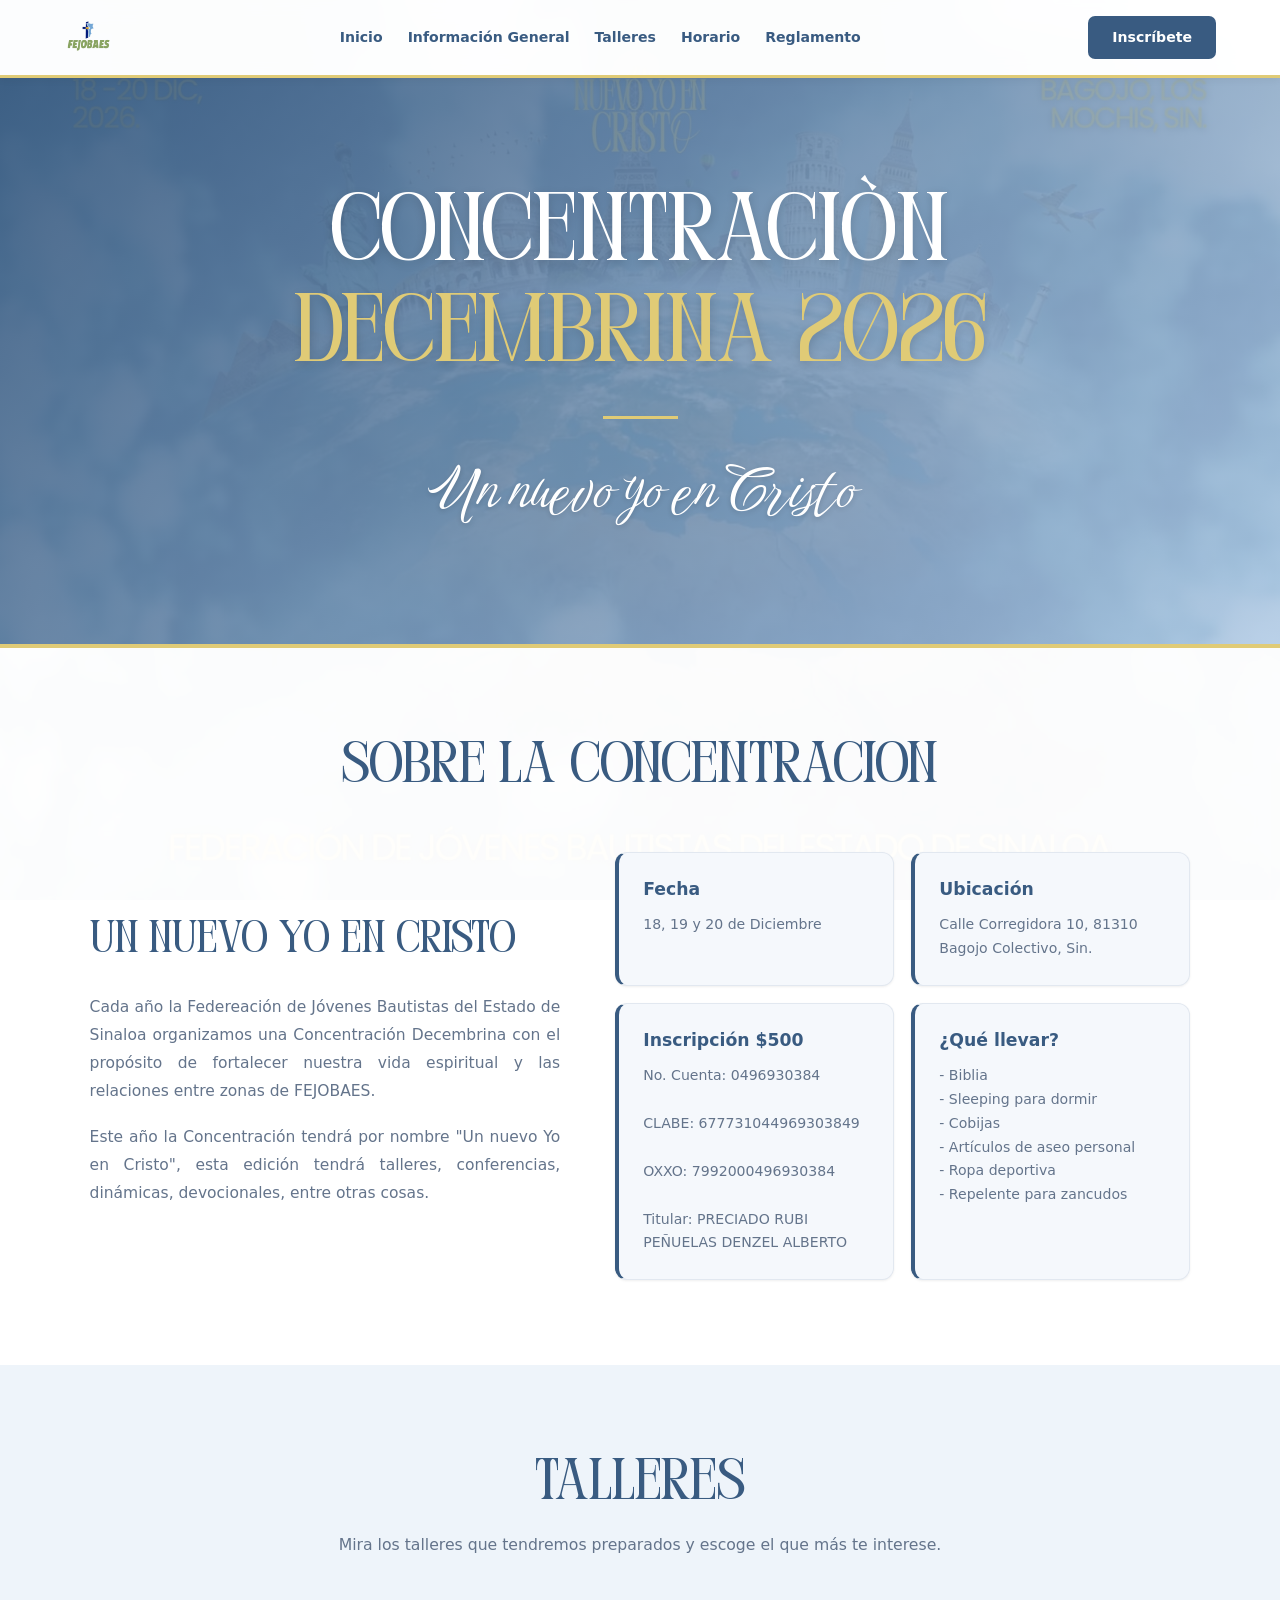
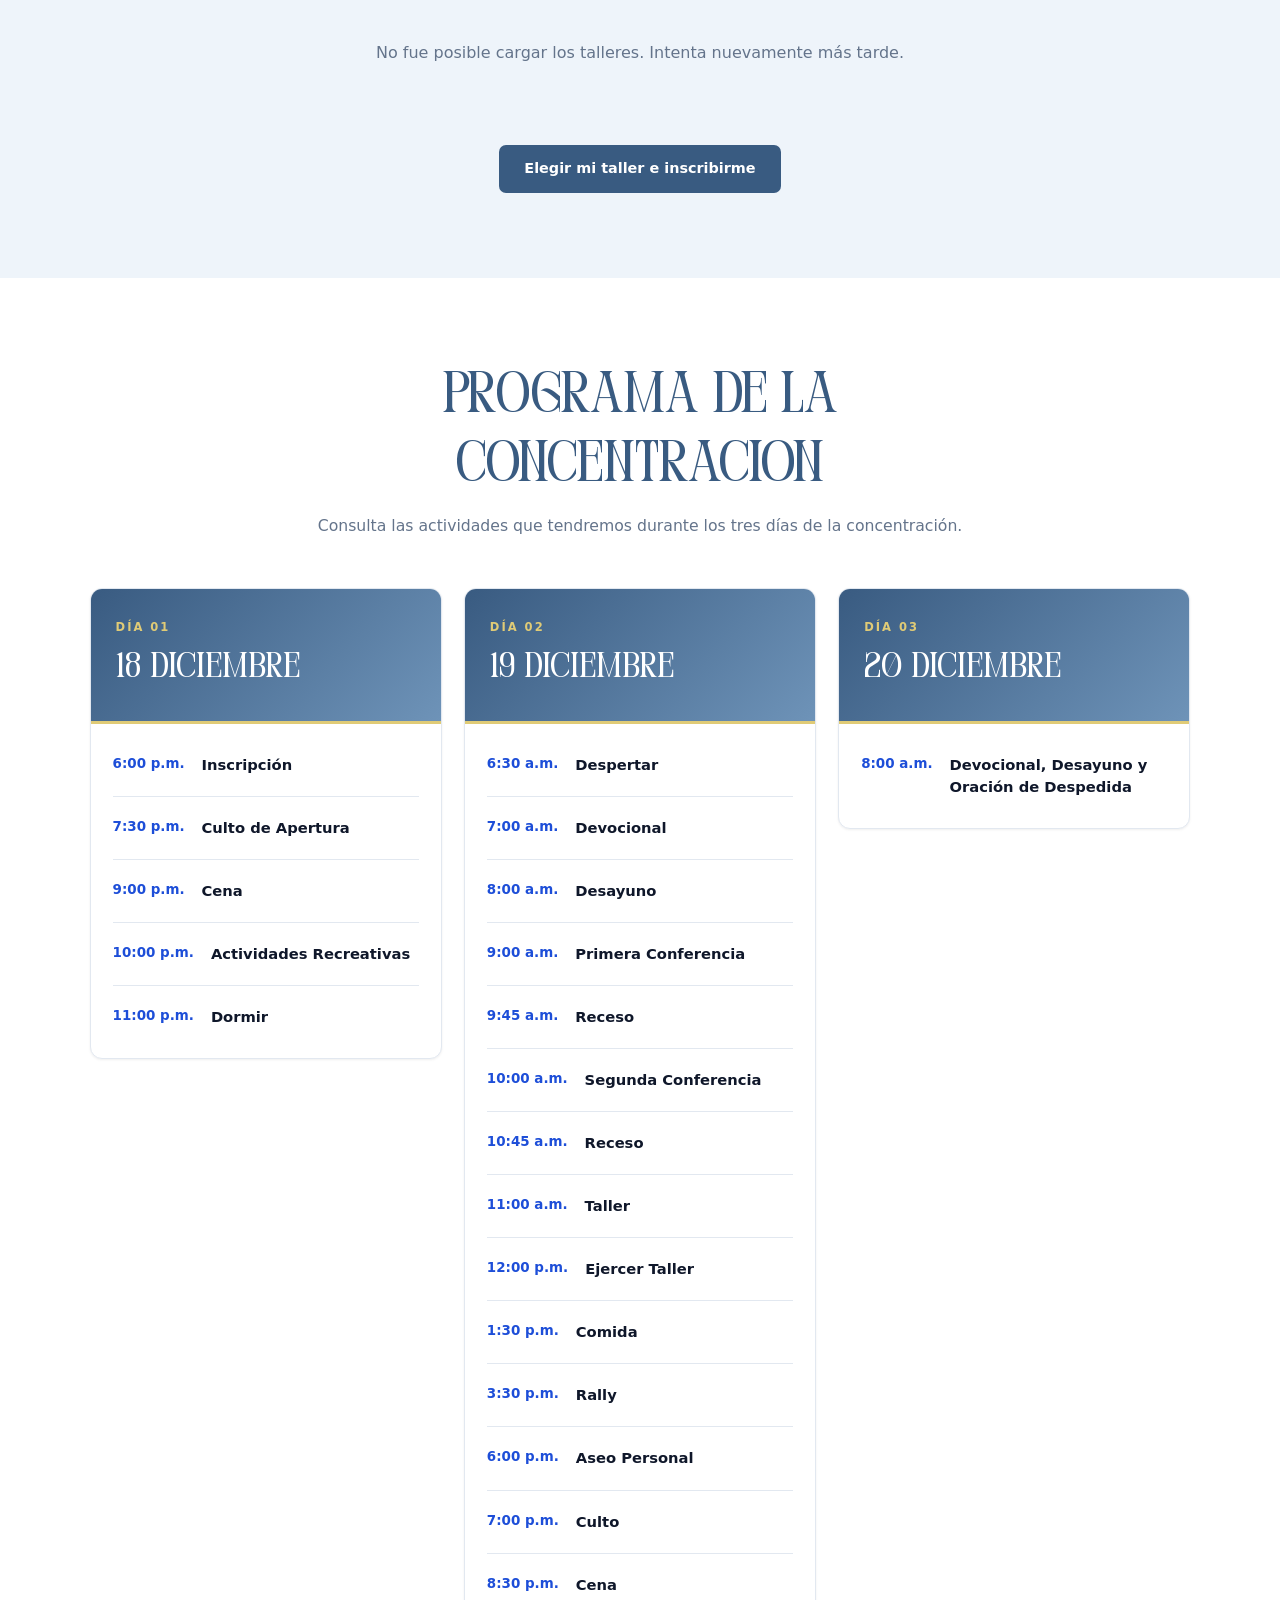
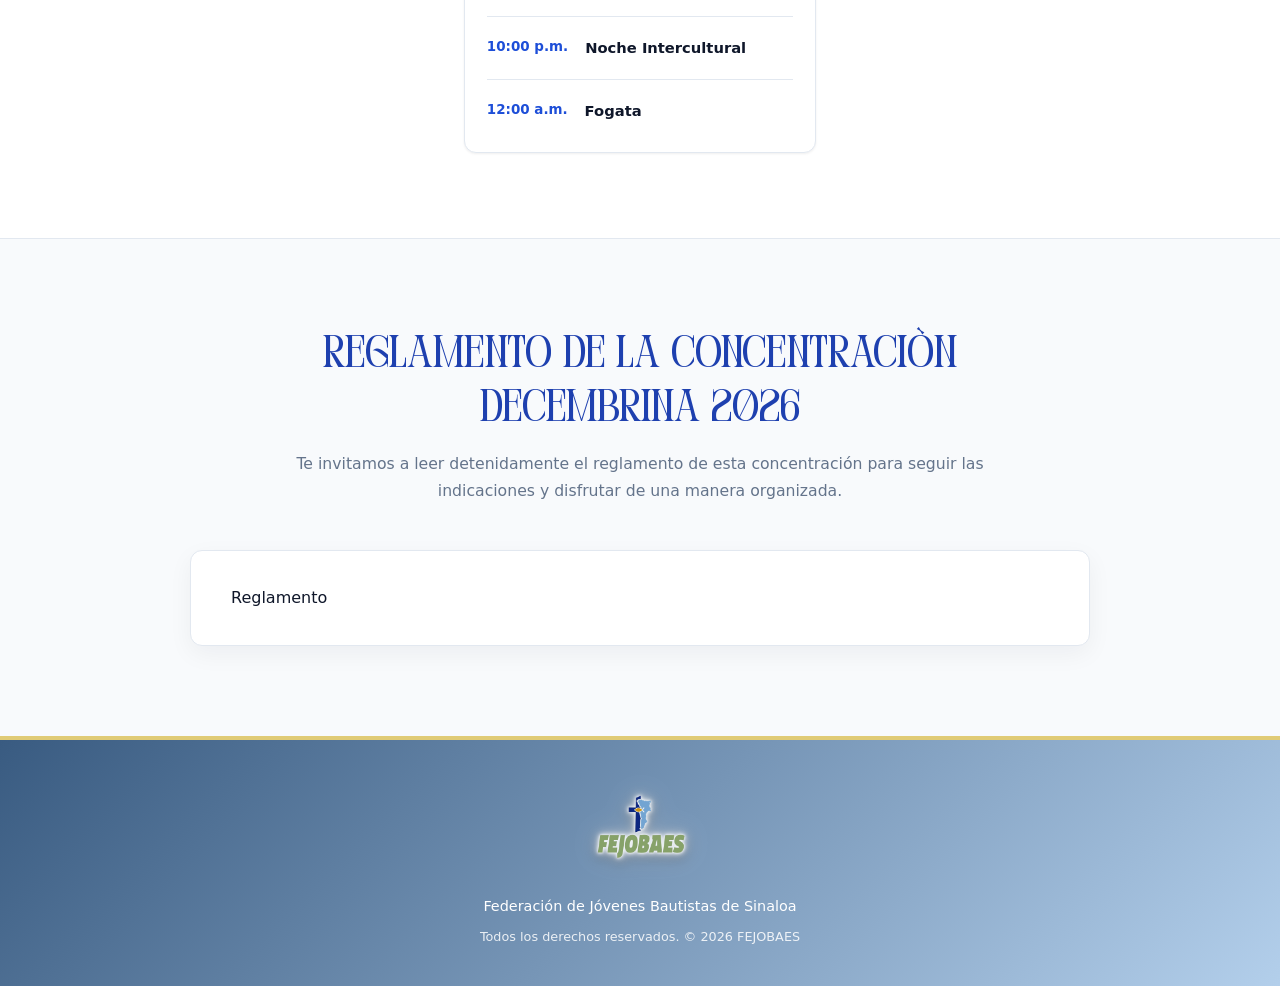
==== index.html @ 6d7c81fe "Primer Commit: "Subida de archivos"" ====
<!DOCTYPE html>
<html lang="es">

<head>
    <meta charset="UTF-8">
    <meta name="viewport" content="width=device-width, initial-scale=1.0">

    <meta name="theme-color" content="#1D4ED8">

    <title>Concentración Decembrina 2026 | FEJOBAES</title>

    <link rel="preconnect" href="https://fonts.googleapis.com">
    <link rel="preconnect" href="https://fonts.gstatic.com" crossorigin>

    <link href="https://fonts.googleapis.com/css2?family=Birthstone+Bounce&display=swap"
        rel="stylesheet">

    <link rel="icon" type="image/png" href="imgs/fejobaes_logo.png">
    <link rel="stylesheet" href="style-index.css">
    <script src="script-index.js"></script>
</head>

<body>

    <!-- NAVEGACIÓN -->
    <nav class="navbar">

        <a href="#inicio" class="navbar-brand">
            <img src="imgs/fejobaes.png" alt="FEJOBAES">
        </a>

        <div class="navbar-links">

            <a href="#inicio">Inicio</a>
            <a href="#concentracion">Información General</a>
            <a href="#talleres">Talleres</a>
            <a href="#horario">Horario</a>
            <a href="#reglamento">Reglamento</a>

        </div>

        <a href="formulario.html" class="btn-register">
            Inscríbete
        </a>

    </nav>


    <main>

        <!-- INICIO / PORTADA -->
        <section id="inicio" class="hero">

            <div class="hero-content">

                <h1>
                    Concentración
                    <span>Decembrina 2026</span>
                </h1>

                <div class="hero-divider"></div>

                <p class="hero-description">
                    Un nuevo yo en Cristo
                </p>

            </div>

        </section>


        <!-- INFORMACIÓN GENERAL -->
        <section id="concentracion" class="section concentracion-section">

            <div class="section-heading">

                <h2>
                    Sobre la concentracion
                </h2>

            </div>

            <div class="concentracion-content">

                <div class="concentracion-description">

                    <h3>Un nuevo yo en Cristo</h3>

                    <p>
                        Cada año la Federeación de Jóvenes Bautistas del Estado de Sinaloa organizamos una Concentración Decembrina 
                        con el propósito de fortalecer nuestra vida espiritual y las relaciones entre zonas de FEJOBAES.
                    </p>

                    <p>
                        Este año la Concentración tendrá por nombre "Un nuevo Yo en Cristo", esta edición tendrá talleres, 
                        conferencias, dinámicas, devocionales, entre otras cosas.
                    </p>

                    

                </div>

                <div class="info-grid">

                    <article class="info-card">
                        <h3>Fecha</h3>
                        <p>18, 19 y 20 de Diciembre</p>
                    </article>

                    <article class="info-card">
                        <h3>Ubicación</h3>
                        <p>Calle Corregidora 10, 81310 Bagojo Colectivo, Sin.</p>
                    </article>

                    <article class="info-card">
                        <h3>Inscripción $500</h3>
                        <p>No. Cuenta: 0496930384 </p><br>
                        <p>CLABE: 677731044969303849</p><br>
                        <p>OXXO: 7992000496930384</p><br>
                        <p>Titular: PRECIADO RUBI PEÑUELAS DENZEL ALBERTO</p>

                    </article>

                    <article class="info-card">
                        <h3>¿Qué llevar?</h3>
                        <p>- Biblia</p>
                        <p>- Sleeping para dormir</p>
                        <p>- Cobijas</p>
                        <p>- Artículos de aseo personal</p>
                        <p>- Ropa deportiva</p>
                        <p>- Repelente para zancudos</p>
                    </article>

                </div>

            </div>

        </section>


        <!-- TALLERES -->
        <section id="talleres" class="section talleres-section">

            <div class="section-heading">

                <h2>
                    Talleres
                </h2>

                <p>
                    Mira los talleres que tendremos preparados
                    y escoge el que más te interese.
                </p>

            </div>

            <div id="talleres-container" class="talleres-grid">

                <article class="taller-card">

                    <div class="taller-image">
                        <img src="imgs/taller-placeholder.jpg"
                            alt="Taller">
                    </div>

                    <div class="taller-content">

                        <span class="taller-label">
                            TALLER
                        </span>

                        <h3>[Nombre del taller]</h3>

                        <p class="taller-instructor">
                            Impartido por: [Nombre del tallerista]
                        </p>

                        <p>
                            [Descripción detallada del taller,
                            los temas que se abordarán y lo que
                            aprenderán los participantes.]
                        </p>

                    </div>

                </article>

            </div>

            <div class="section-footer">

                <a href="formulario.html" class="btn-primary">
                    Elegir mi taller e inscribirme
                </a>

            </div>

        </section>


        <!-- HORARIO -->
        <section id="horario" class="section horario-section">

            <div class="section-heading">

                <h2>
                    Programa de la concentracion
                </h2>

                <p>
                    Consulta las actividades que tendremos
                    durante los tres días de la concentración.
                </p>

            </div>

            <div class="schedule-container">

                <!-- DÍA 1 -->
                <article class="schedule-day">

                    <div class="schedule-day-heading">
                        <span>DÍA 01</span>
                        <h3>18 diciembre</h3>
                    </div>

                    <div class="schedule-events">

                        <div class="schedule-event">
                            <time>6:00 p.m.</time>
                            <div>
                                <h4>Inscripción</h4>
                            </div>
                        </div>

                        <div class="schedule-event">
                            <time>7:30 p.m.</time>
                            <div>
                                <h4>Culto de Apertura</h4>
                            </div>
                        </div>

                        <div class="schedule-event">
                            <time>9:00 p.m.</time>
                            <div>
                                <h4>Cena</h4>
                            </div>
                        </div>

                        <div class="schedule-event">
                            <time>10:00 p.m.</time>
                            <div>
                                <h4>Actividades Recreativas</h4>
                            </div>
                        </div>

                        <div class="schedule-event">
                            <time>11:00 p.m.</time>
                            <div>
                                <h4>Dormir</h4>
                            </div>
                        </div>

                    </div>

                </article>


                <!-- DÍA 2 -->
                <article class="schedule-day">

                    <div class="schedule-day-heading">
                        <span>DÍA 02</span>
                        <h3>19 diciembre</h3>
                    </div>

                    <div class="schedule-events">

                        <div class="schedule-event">
                            <time>6:30 a.m.</time>
                            <div>
                                <h4>Despertar</h4>
                            </div>
                        </div>

                        <div class="schedule-event">
                            <time>7:00 a.m.</time>
                            <div>
                                <h4>Devocional</h4>
                            </div>
                        </div>

                        <div class="schedule-event">
                            <time>8:00 a.m.</time>
                            <div>
                                <h4>Desayuno</h4>
                            </div>
                        </div>

                        <div class="schedule-event">
                            <time>9:00 a.m.</time>
                            <div>
                                <h4>Primera Conferencia</h4>
                            </div>
                        </div>

                        <div class="schedule-event">
                            <time>9:45 a.m.</time>
                            <div>
                                <h4>Receso</h4>
                            </div>
                        </div>

                        <div class="schedule-event">
                            <time>10:00 a.m.</time>
                            <div>
                                <h4>Segunda Conferencia</h4>
                            </div>
                        </div>

                        <div class="schedule-event">
                            <time>10:45 a.m.</time>
                            <div>
                                <h4>Receso</h4>
                            </div>
                        </div>

                        <div class="schedule-event">
                            <time>11:00 a.m.</time>
                            <div>
                                <h4>Taller</h4>
                            </div>
                        </div>

                        <!-- DÍA 2 (Tarde / Noche) -->
                        <div class="schedule-event">
                            <time>12:00 p.m.</time>
                            <div>
                                <h4>Ejercer Taller</h4>
                            </div>
                        </div>

                        <div class="schedule-event">
                            <time>1:30 p.m.</time>
                            <div>
                                <h4>Comida</h4>
                            </div>
                        </div>

                        <div class="schedule-event">
                            <time>3:30 p.m.</time>
                            <div>
                                <h4>Rally</h4>
                            </div>
                        </div>

                        <div class="schedule-event">
                            <time>6:00 p.m.</time>
                            <div>
                                <h4>Aseo Personal</h4>
                            </div>
                        </div>

                        <div class="schedule-event">
                            <time>7:00 p.m.</time>
                            <div>
                                <h4>Culto</h4>
                            </div>
                        </div>

                        <div class="schedule-event">
                            <time>8:30 p.m.</time>
                            <div>
                                <h4>Cena</h4>
                            </div>
                        </div>

                        <div class="schedule-event">
                            <time>10:00 p.m.</time>
                            <div>
                                <h4>Noche Intercultural</h4>
                            </div>
                        </div>

                        <div class="schedule-event">
                            <time>12:00 a.m.</time>
                            <div>
                                <h4>Fogata</h4>
                            </div>
                        </div>

                    </div>

                </article>


                <!-- DÍA 3 -->
                <article class="schedule-day">

                    <div class="schedule-day-heading">
                        <span>DÍA 03</span>
                        <h3>20 diciembre</h3>
                    </div>

                    <div class="schedule-events">

                        <div class="schedule-event">
                            <time>8:00 a.m.</time>
                            <div>
                                <h4>Devocional, Desayuno y Oración de Despedida</h4>
                            </div>
                        </div>

                    </div>

                </article>

            </div>

        </section>

        <!-- REGLAMENTO -->
        <section id="reglamento" class="section register-section">

            <div class="section-heading">

                <h2>
                    Reglamento de la concentración decembrina 2026
                </h2>

                <p>
                    Te invitamos a leer detenidamente el reglamento
                    de esta concentración para seguir las indicaciones
                    y disfrutar de una manera organizada.
                </p>

            </div>

            <div class="reglamento-container">

                <!-- Aquí agregaremos los artículos del reglamento -->
                <p>Reglamento</p>
            </div>

        </section>

    </main>


    <!-- FOOTER -->
    <footer class="footer">

        <div class="footer-logo-container">

            <img src="imgs/fejobaes.png"
                alt="FEJOBAES"
                class="footer-logo">

        </div>

        <p>
            Federación de Jóvenes Bautistas de Sinaloa
        </p>

        <small>
            Todos los derechos reservados.
            © 2026 FEJOBAES
        </small>

    </footer>

</body>
</html>
---- style-index.css ----
/* =========================================================
   FUENTES PERSONALIZADAS
   ========================================================= */

@font-face {
    font-family: 'Perandory';
    src: url('fonts/perandory-regular.woff2') format('woff2');
    font-weight: normal;
    font-style: normal;
    font-display: swap;
}

@font-face {
    font-family: 'BirthstoneBounce';
    src: url('fonts/BirthstoneBounce-Regular.woff2') format('woff2');
    font-weight: normal;
    font-style: normal;
    font-display: swap;
}


/* =========================================================
   VARIABLES GLOBALES
   ========================================================= */

:root {
    --primary: #1D4ED8;
    --primary-light: #3B82F6;
    --primary-dark: #1E40AF;

    /* Colores originales */
    --blue-header: #395b81;
    --blue-soft: #b3cfeb;
    --gold: #e0cb76;

    --bg-main: #F8FAFC;
    --bg-card: #FFFFFF;

    --text-main: #0F172A;
    --text-muted: #64748B;

    --border: #E2E8F0;

    --radius: 12px;

    --shadow:
        0 1px 3px rgba(0,0,0,0.05),
        0 1px 2px rgba(0,0,0,0.02);

    --shadow-hover:
        0 8px 22px rgba(15,23,42,0.10);

    --transition: all 0.25s ease;
}


/* =========================================================
   RESET GENERAL
   ========================================================= */

* {
    margin: 0;
    padding: 0;
    box-sizing: border-box;
}

html {
    scroll-behavior: smooth;
    scroll-padding-top: 90px;
}

body {
    width: 100%;
    max-width: 100%;
    min-height: 100vh;

    background-color: var(--bg-main);
    color: var(--text-main);

    font-family: 'Segoe UI', system-ui, sans-serif;
    line-height: 1.5;

    overflow-x: hidden;

    display: flex;
    flex-direction: column;
}

img {
    max-width: 100%;
    height: auto;
    display: block;
}

a {
    color: inherit;
    text-decoration: none;
}

main {
    width: 100%;
    flex: 1;
}

section {
    width: 100%;
}


/* =========================================================
   FONDO GENERAL
   ========================================================= */

body::before {
    content: "";

    position: fixed;
    inset: 0;

    width: 100%;
    height: 100%;

    background-image: url('imgs/fondo.jpg');
    background-size: cover;
    background-position: center;
    background-repeat: no-repeat;

    opacity: 0.45;

    z-index: -1;
}


/* =========================================================
   NAVEGACIÓN
   ========================================================= */

.navbar {
    width: 100%;
    min-height: 78px;

    padding: 10px 5%;

    display: flex;
    align-items: center;
    justify-content: space-between;

    gap: 25px;

    position: sticky;
    top: 0;
    z-index: 1000;

    background: rgba(255,255,255,0.96);

    backdrop-filter: blur(10px);

    border-bottom: 3px solid var(--gold);

    box-shadow: 0 2px 8px rgba(0,0,0,0.05);
}

.navbar-brand {
    display: flex;
    align-items: center;
    flex-shrink: 0;
}

.navbar-brand img {
    height: 48px;
    width: auto;
    object-fit: contain;
}

.navbar-links {
    display: flex;
    align-items: center;
    justify-content: center;

    gap: 25px;
}

.navbar-links a {
    position: relative;

    color: #395b81;

    font-size: 0.88rem;
    font-weight: 600;

    transition: var(--transition);
}

.navbar-links a::after {
    content: "";

    position: absolute;
    bottom: -7px;
    left: 0;

    width: 0;
    height: 2px;

    background: var(--gold);

    transition: var(--transition);
}

.navbar-links a:hover {
    color: var(--primary);
}

.navbar-links a:hover::after {
    width: 100%;
}

.btn-register {
    display: inline-flex;
    align-items: center;
    justify-content: center;

    flex-shrink: 0;

    padding: 11px 24px;

    background: var(--blue-header);
    color: white;

    border-radius: 7px;

    font-size: 0.88rem;
    font-weight: 700;

    transition: var(--transition);
}

.btn-register:hover {
    background: var(--primary-dark);
    transform: translateY(-2px);
}


/* =========================================================
   PORTADA PRINCIPAL
   ========================================================= */

.hero {
    position: relative;

    min-height: 570px;

    display: flex;
    align-items: center;
    justify-content: center;

    padding: 80px 25px;

    text-align: center;
    color: white;

    background:
        linear-gradient(
            135deg,
            rgba(57,91,129,0.92),
            rgba(179,207,235,0.80)
        ),
        url('imgs/fondo.jpg');

    background-size: cover;
    background-position: center;
    background-repeat: no-repeat;

    border-bottom: 4px solid var(--gold);
}

.hero-content {
    width: 100%;
    max-width: 950px;
}

.hero h1 {
    font-family: 'Perandory', serif;

    font-size: clamp(3.5rem, 8vw, 6rem);
    font-weight: normal;

    line-height: 1.05;
    letter-spacing: 1px;

    text-shadow: 0 3px 10px rgba(0,0,0,0.15);
}

.hero h1 span {
    display: block;
    color: var(--gold);
}

.hero-divider {
    width: 75px;
    height: 3px;

    margin: 28px auto;

    background: var(--gold);
}

.hero-description {
    font-family: 'BirthstoneBounce', cursive;

    font-size: clamp(2.5rem, 5vw, 3.7rem);

    color: white;

    text-shadow: 0 2px 5px rgba(0,0,0,0.15);
}


/* =========================================================
   SECCIONES GENERALES
   ========================================================= */

.section {
    padding: 85px 7%;
}

.section-heading {
    max-width: 750px;

    margin: 0 auto 50px;

    text-align: center;
}

.section-heading h2 {
    font-family: 'Perandory', serif;

    font-size: clamp(2.5rem, 5vw, 3.6rem);
    font-weight: normal;

    color: var(--blue-header);

    line-height: 1.2;
}

.section-heading p {
    margin-top: 13px;

    font-size: 0.98rem;
    color: var(--text-muted);
}

.section-eyebrow {
    display: inline-block;

    margin-bottom: 12px;

    color: var(--primary);

    font-size: 0.76rem;
    font-weight: 700;

    letter-spacing: 2px;
}


/* =========================================================
   INFORMACIÓN GENERAL
   ========================================================= */

.concentracion-section {
    background: rgba(255,255,255,0.95);
}

.concentracion-content {
    max-width: 1150px;

    margin: 0 auto;

    display: grid;
    grid-template-columns: 0.9fr 1.1fr;

    gap: 55px;

    align-items: center;
}

.concentracion-description h3 {
    font-family: 'Perandory', serif;

    font-size: 2.8rem;
    font-weight: normal;

    color: var(--blue-header);

    margin-bottom: 20px;
}

.concentracion-description p {
    margin-bottom: 18px;

    color: var(--text-muted);

    font-size: 0.97rem;
    line-height: 1.8;

    text-align: justify;
}

.info-grid {
    display: grid;
    grid-template-columns: repeat(2, minmax(0, 1fr));

    gap: 17px;
}

.info-card {
    padding: 24px;

    background: #F5F8FC;

    border: 1px solid var(--border);
    border-left: 4px solid var(--blue-header);

    border-radius: var(--radius);

    box-shadow: var(--shadow);

    transition: var(--transition);
}

.info-card:hover {
    transform: translateY(-4px);
    box-shadow: var(--shadow-hover);

    border-left-color: var(--gold);
}

.info-card h3 {
    color: var(--blue-header);

    font-size: 1.08rem;

    margin-bottom: 10px;
}

.info-card p {
    color: var(--text-muted);

    font-size: 0.88rem;
    line-height: 1.7;

    overflow-wrap: anywhere;
}


/* =========================================================
   TALLERES
========================================================= */

.talleres-section {
    background: rgba(238, 244, 250, 0.95);
}

.talleres-grid {
    max-width: 1150px;
    margin: 0 auto;

    display: grid;
    grid-template-columns: repeat(3, minmax(0, 1fr));
    gap: 25px;

    align-items: stretch;
}

/* TARJETA */

.taller-card {
    display: flex;
    flex-direction: column;

    padding: 26px;

    background: #FFFFFF;
    border: 1px solid var(--border);
    border-radius: var(--radius);

    box-shadow: var(--shadow);

    transition: var(--transition);
}

.taller-card:hover {
    transform: translateY(-5px);
    box-shadow: var(--shadow-hover);
}

/* ENCABEZADO */

.taller-top {
    display: flex;
    justify-content: space-between;
    align-items: center;
    gap: 10px;

    padding-bottom: 18px;
    border-bottom: 1px solid var(--border);
}

.taller-label {
    color: var(--primary);

    font-size: 0.72rem;
    font-weight: 800;
    letter-spacing: 1.5px;
}

.taller-status {
    padding: 6px 10px;

    color: #47764D;
    background: #EDF5ED;

    border-radius: 4px;

    font-size: 0.7rem;
    font-weight: 600;
    text-align: center;
}

.taller-status.agotado {
    color: #9B4545;
    background: #F9EEEE;
}

/* CONTENIDO */

.taller-content {
    flex: 1;
    padding: 22px 0;
}

.taller-content h3 {
    color: var(--blue-header);

    font-size: 1.35rem;
    line-height: 1.3;

    margin-bottom: 15px;
}

.taller-instructor {
    color: var(--primary);

    font-size: 0.9rem;
    font-weight: 600;

    margin-bottom: 15px;
}

.taller-instructor span {
    display: block;

    color: var(--text-muted);

    font-size: 0.7rem;
    font-weight: 700;
    text-transform: uppercase;
    letter-spacing: 1px;

    margin-bottom: 4px;
}

.taller-description {
    color: var(--text-muted);

    font-size: 0.9rem;
    line-height: 1.7;
}

/* PIE DE TARJETA */

.taller-bottom {
    padding-top: 16px;
    border-top: 1px solid var(--border);
}

.taller-availability {
    color: var(--text-muted);

    font-size: 0.85rem;
    font-weight: 600;
}

/* MENSAJES */

.talleres-empty,
.talleres-error {
    grid-column: 1 / -1;

    padding: 35px 20px;

    color: var(--text-muted);
    text-align: center;
}

/* PIE DE SECCIÓN */

.section-footer {
    margin-top: 45px;
    text-align: center;
}

/* RESPONSIVE */

@media (max-width: 900px) {
    .talleres-grid {
        grid-template-columns: repeat(2, minmax(0, 1fr));
    }
}

@media (max-width: 600px) {
    .talleres-grid {
        grid-template-columns: 1fr;
        gap: 18px;
    }

    .taller-card {
        padding: 22px;
    }

    .taller-content h3 {
        font-size: 1.25rem;
    }

    .taller-top {
        flex-wrap: wrap;
    }
}



/* =========================================================
   BOTONES GENERALES
   ========================================================= */

.btn-primary,
.btn-secondary,
.btn-register-large {
    display: inline-flex;
    align-items: center;
    justify-content: center;

    padding: 13px 25px;

    min-height: 48px;

    border-radius: 7px;

    font-size: 0.9rem;
    font-weight: 700;

    transition: var(--transition);
}

.btn-primary {
    background: var(--blue-header);
    color: white;
}

.btn-primary:hover {
    background: var(--primary-dark);
    transform: translateY(-3px);
}

.btn-secondary {
    background: transparent;

    border: 1px solid white;
    color: white;
}

.btn-secondary:hover {
    background: rgba(255,255,255,0.15);
}


/* =========================================================
   HORARIO
   ========================================================= */

.horario-section {
    background: rgba(255,255,255,0.96);
}

.schedule-container {
    max-width: 1150px;

    margin: 0 auto;

    display: grid;
    grid-template-columns: repeat(3, minmax(0, 1fr));

    gap: 22px;

    align-items: start;
}

.schedule-day {
    overflow: hidden;

    background: white;

    border: 1px solid var(--border);
    border-radius: var(--radius);

    box-shadow: var(--shadow);

    transition: var(--transition);
}

.schedule-day:hover {
    box-shadow: var(--shadow-hover);
    transform: translateY(-3px);
}

.schedule-day-heading {
    padding: 25px;

    background: linear-gradient(
        135deg,
        #395b81,
        #6e93b8
    );

    color: white;

    border-bottom: 3px solid var(--gold);
}

.schedule-day-heading span {
    font-size: 0.72rem;
    font-weight: 800;

    letter-spacing: 2px;

    color: var(--gold);
}

.schedule-day-heading h3 {
    font-family: 'Perandory', serif;

    font-size: 2.2rem;
    font-weight: normal;

    margin-top: 5px;
}

.schedule-events {
    padding: 10px 22px;
}

.schedule-event {
    display: flex;
    align-items: flex-start;

    gap: 17px;

    padding: 20px 0;

    border-bottom: 1px solid var(--border);
}

.schedule-event:last-child {
    border-bottom: none;
}

.schedule-event time {
    flex-shrink: 0;

    min-width: 65px;

    color: var(--primary);

    font-size: 0.84rem;
    font-weight: 800;
}

.schedule-event h4 {
    font-size: 0.92rem;
    color: var(--text-main);

    line-height: 1.5;
}


/* ==========================================
   REGLAMENTO
========================================== */

.register-section {
    position: relative;
    padding: 90px 8%;
    background: #F8FAFC;
    color: #0F172A;
    border-top: 1px solid #E2E8F0;
}

.register-section .section-heading {
    max-width: 750px;
    margin: 0 auto 45px;
    text-align: center;
}

.register-section .section-heading h2 {
    color: #1E40AF;
    font-size: clamp(2rem, 4vw, 2.8rem);
    margin-bottom: 15px;
}

.register-section .section-heading p {
    color: #64748B;
    line-height: 1.7;
}

/* Contenedor del reglamento */
.reglamento-container {
    max-width: 900px;
    margin: 0 auto;
    padding: 35px 40px;
    background: #FFFFFF;
    border: 1px solid #E2E8F0;
    border-radius: 12px;
    box-shadow: 0 8px 25px rgba(15, 23, 42, 0.05);
}

/* Cada apartado del reglamento */
.reglamento-item {
    padding: 22px 0;
    border-bottom: 1px solid #E2E8F0;
}

.reglamento-item:last-child {
    border-bottom: none;
}

.reglamento-item h3 {
    color: #1E40AF;
    font-size: 1.15rem;
    margin-bottom: 10px;
}

.reglamento-item p,
.reglamento-item li {
    color: #475569;
    line-height: 1.75;
    font-size: 0.96rem;
}

.reglamento-item ul {
    padding-left: 22px;
    margin-top: 10px;
}

.reglamento-item li {
    margin-bottom: 7px;
}

/* Adaptación a móviles */
@media (max-width: 600px) {
    .register-section {
        padding: 65px 6%;
    }

    .reglamento-container {
        padding: 20px;
    }

    .reglamento-item {
        padding: 18px 0;
    }
}



/* =========================================================
   FOOTER
   ========================================================= */

.footer {
    width: 100%;

    margin-top: auto;

    padding: 40px 24px;

    background: linear-gradient(
        135deg,
        #395b81,
        #b3cfeb
    );

    color: var(--gold);

    text-align: center;

    border-top: 4px solid var(--gold);
}

.footer-logo-container {
    display: flex;
    justify-content: center;

    margin-bottom: 16px;
}

.footer-logo {
    max-height: 100px;
    width: auto;

    object-fit: contain;

    opacity: 0.9;

    transition: opacity 0.25s ease, transform 0.25s ease;

    filter:
        drop-shadow(0 0 1px white)
        drop-shadow(0 0 2px white)
        drop-shadow(0 0 5px rgba(255,255,255,0.75))
        drop-shadow(0 0 12px rgba(255,255,255,0.25))
        drop-shadow(0 3px 5px rgba(0,0,0,0.35));
}

.footer-logo:hover {
    opacity: 1;
    transform: scale(1.03);
}

.footer p {
    color: white;
    font-size: 0.9rem;
    margin-bottom: 10px;
}

.footer small {
    display: block;

    font-size: 0.8rem;
    color: rgba(255,255,255,0.85);
}


/* =========================================================
   RESPONSIVE: TABLETS
   ========================================================= */

@media (max-width: 1000px) {

    .navbar {
        padding: 10px 3%;
        gap: 15px;
    }

    .navbar-links {
        gap: 14px;
    }

    .navbar-links a {
        font-size: 0.78rem;
    }

    .concentracion-content {
        grid-template-columns: 1fr;
        gap: 35px;
    }

    .talleres-grid {
        grid-template-columns: repeat(2, minmax(0, 1fr));
    }

    .schedule-container {
        grid-template-columns: 1fr;
        max-width: 650px;
    }
}


/* =========================================================
   RESPONSIVE: CELULARES
   ========================================================= */

@media (max-width: 650px) {

    html {
        scroll-padding-top: 120px;
    }

    .navbar {
        display: grid;

        grid-template-columns: 1fr auto;

        padding: 10px 15px;

        gap: 8px;
    }

    .navbar-brand img {
        height: 40px;
    }

    .navbar-links {
        grid-column: 1 / -1;

        grid-row: 2;

        justify-content: flex-start;

        width: 100%;

        padding: 10px 2px 5px;

        gap: 22px;

        overflow-x: auto;
        white-space: nowrap;

        scrollbar-width: none;
    }

    .navbar-links::-webkit-scrollbar {
        display: none;
    }

    .navbar-links a {
        flex-shrink: 0;
        font-size: 0.78rem;
    }

    .btn-register {
        padding: 9px 15px;
        font-size: 0.8rem;
    }

    .hero {
        min-height: 480px;
        padding: 65px 20px;
    }

    .hero h1 {
        font-size: 3.5rem;
    }

    .hero-description {
        font-size: 2.6rem;
    }

    .section {
        padding: 65px 20px;
    }

    .section-heading {
        margin-bottom: 35px;
    }

    .concentracion-description h3 {
        font-size: 2.3rem;
    }

    .info-grid {
        gap: 12px;
    }

    .info-card {
        padding: 18px;
    }

    .info-card h3 {
        font-size: 0.98rem;
    }

    .info-card p {
        font-size: 0.82rem;
    }

    .talleres-grid {
        grid-template-columns: 1fr;
        max-width: 430px;
    }

    .taller-image {
        height: 220px;
    }

    .schedule-container {
        gap: 18px;
    }

    .reglamento-item {
        padding: 18px;
        gap: 13px;
    }

    .reglamento-item > span {
        width: 35px;
        height: 35px;
    }

    .register-section {
        padding: 65px 20px;
    }
}


/* =========================================================
   RESPONSIVE: CELULARES PEQUEÑOS
   ========================================================= */

@media (max-width: 380px) {

    .hero h1 {
        font-size: 2.8rem;
    }

    .hero-description {
        font-size: 2.2rem;
    }

    .info-grid {
        grid-template-columns: 1fr;
    }

}
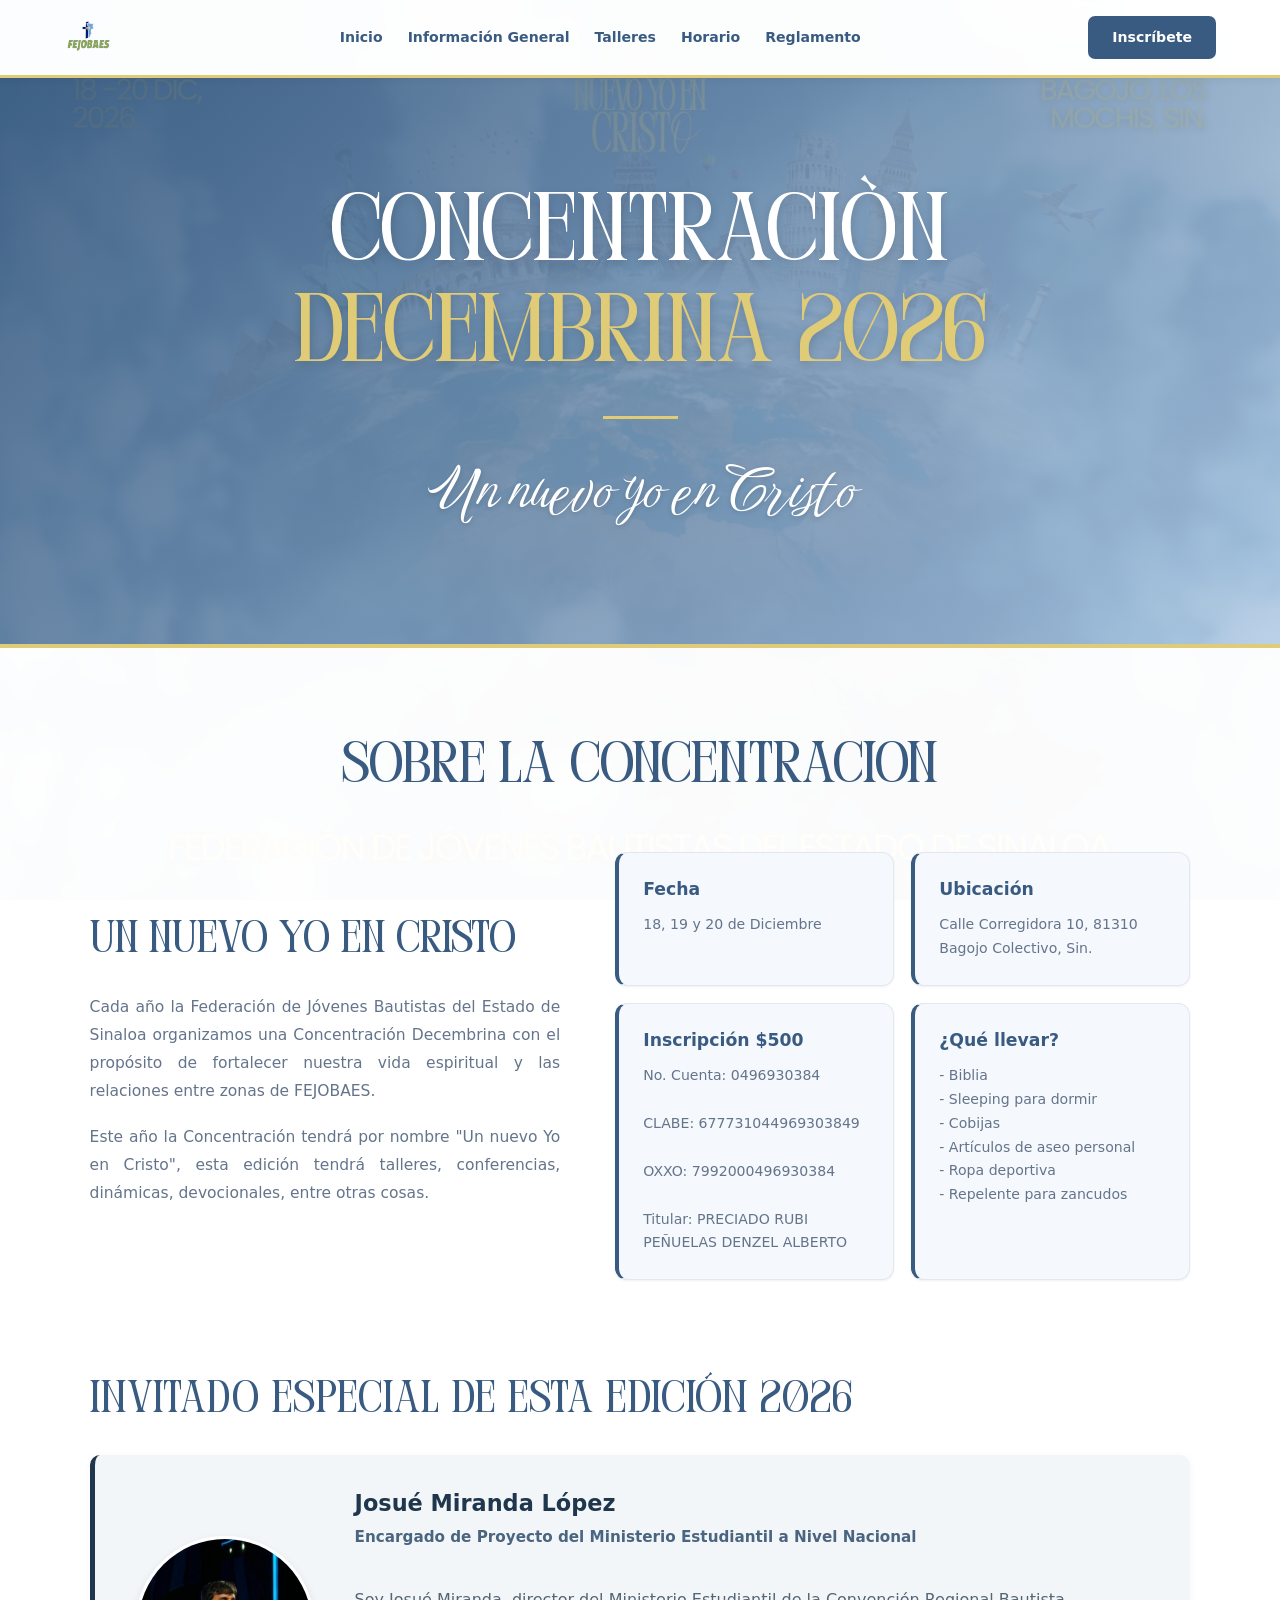
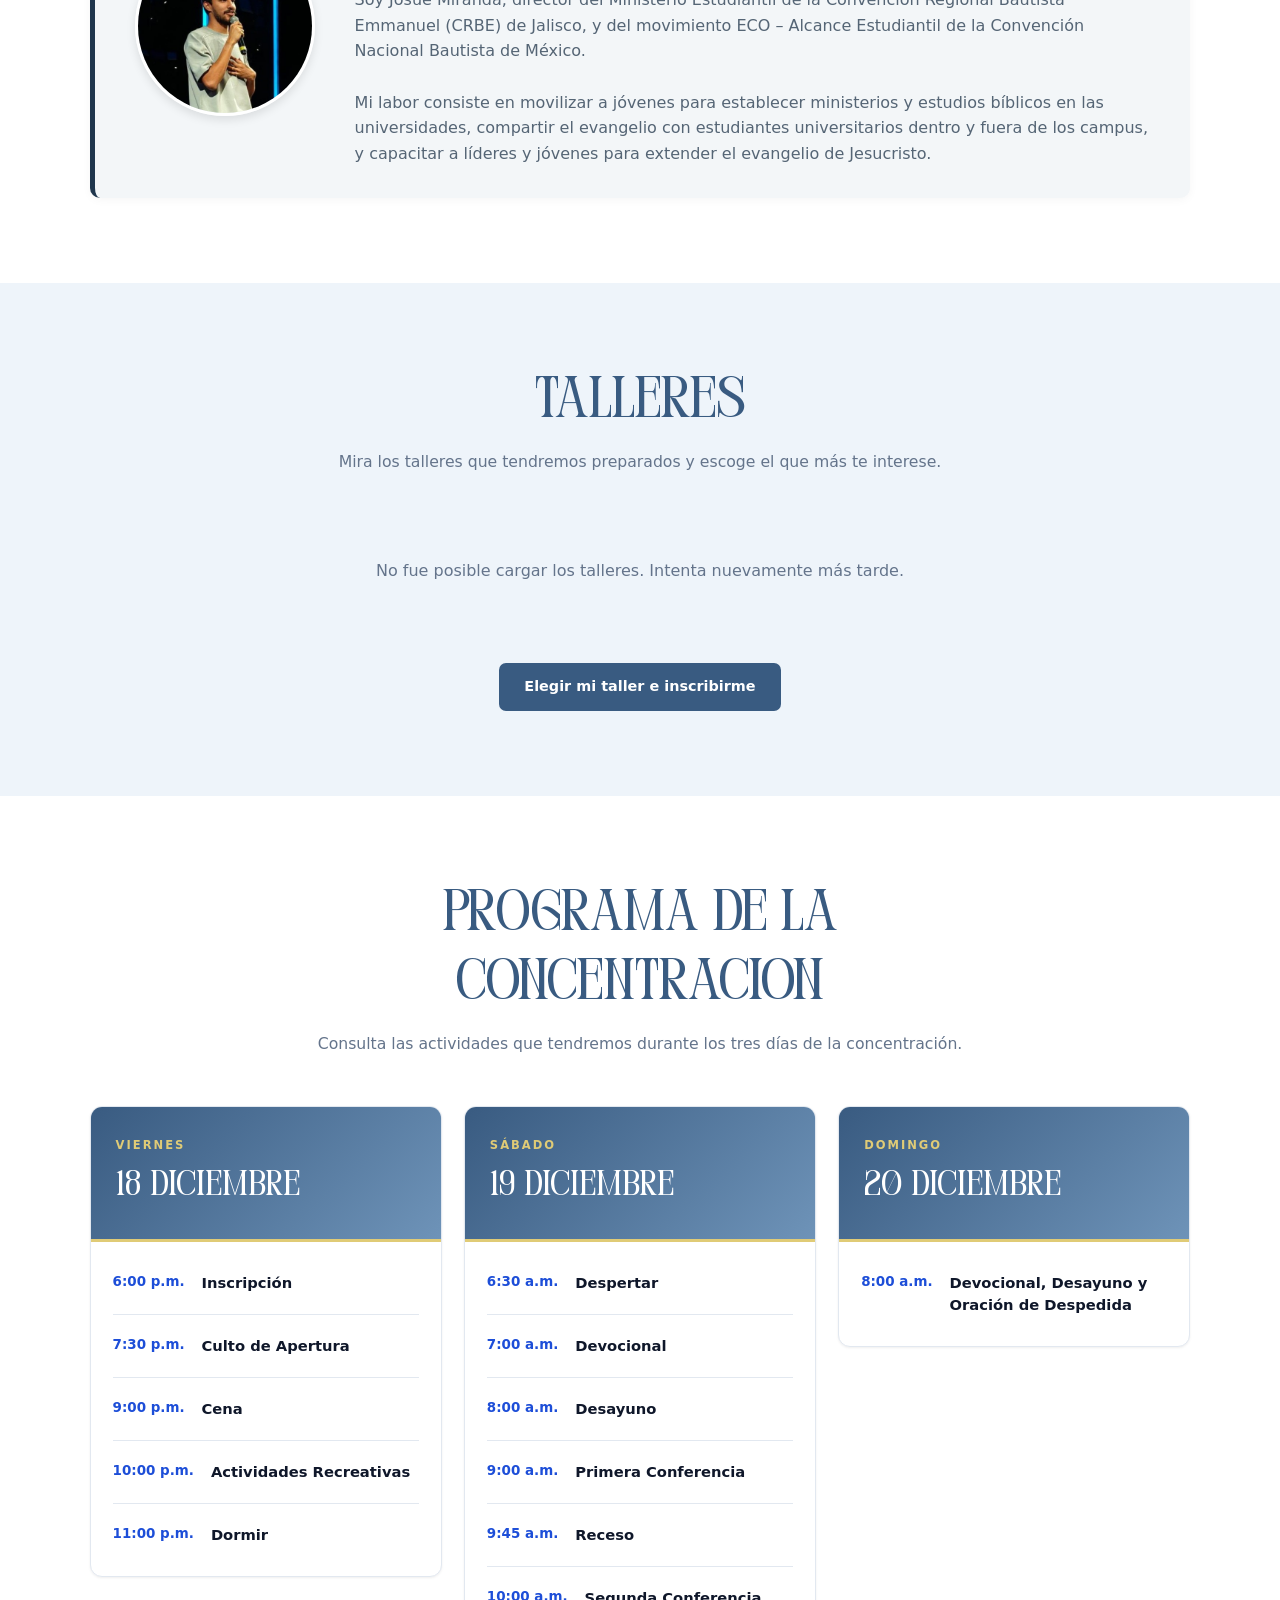
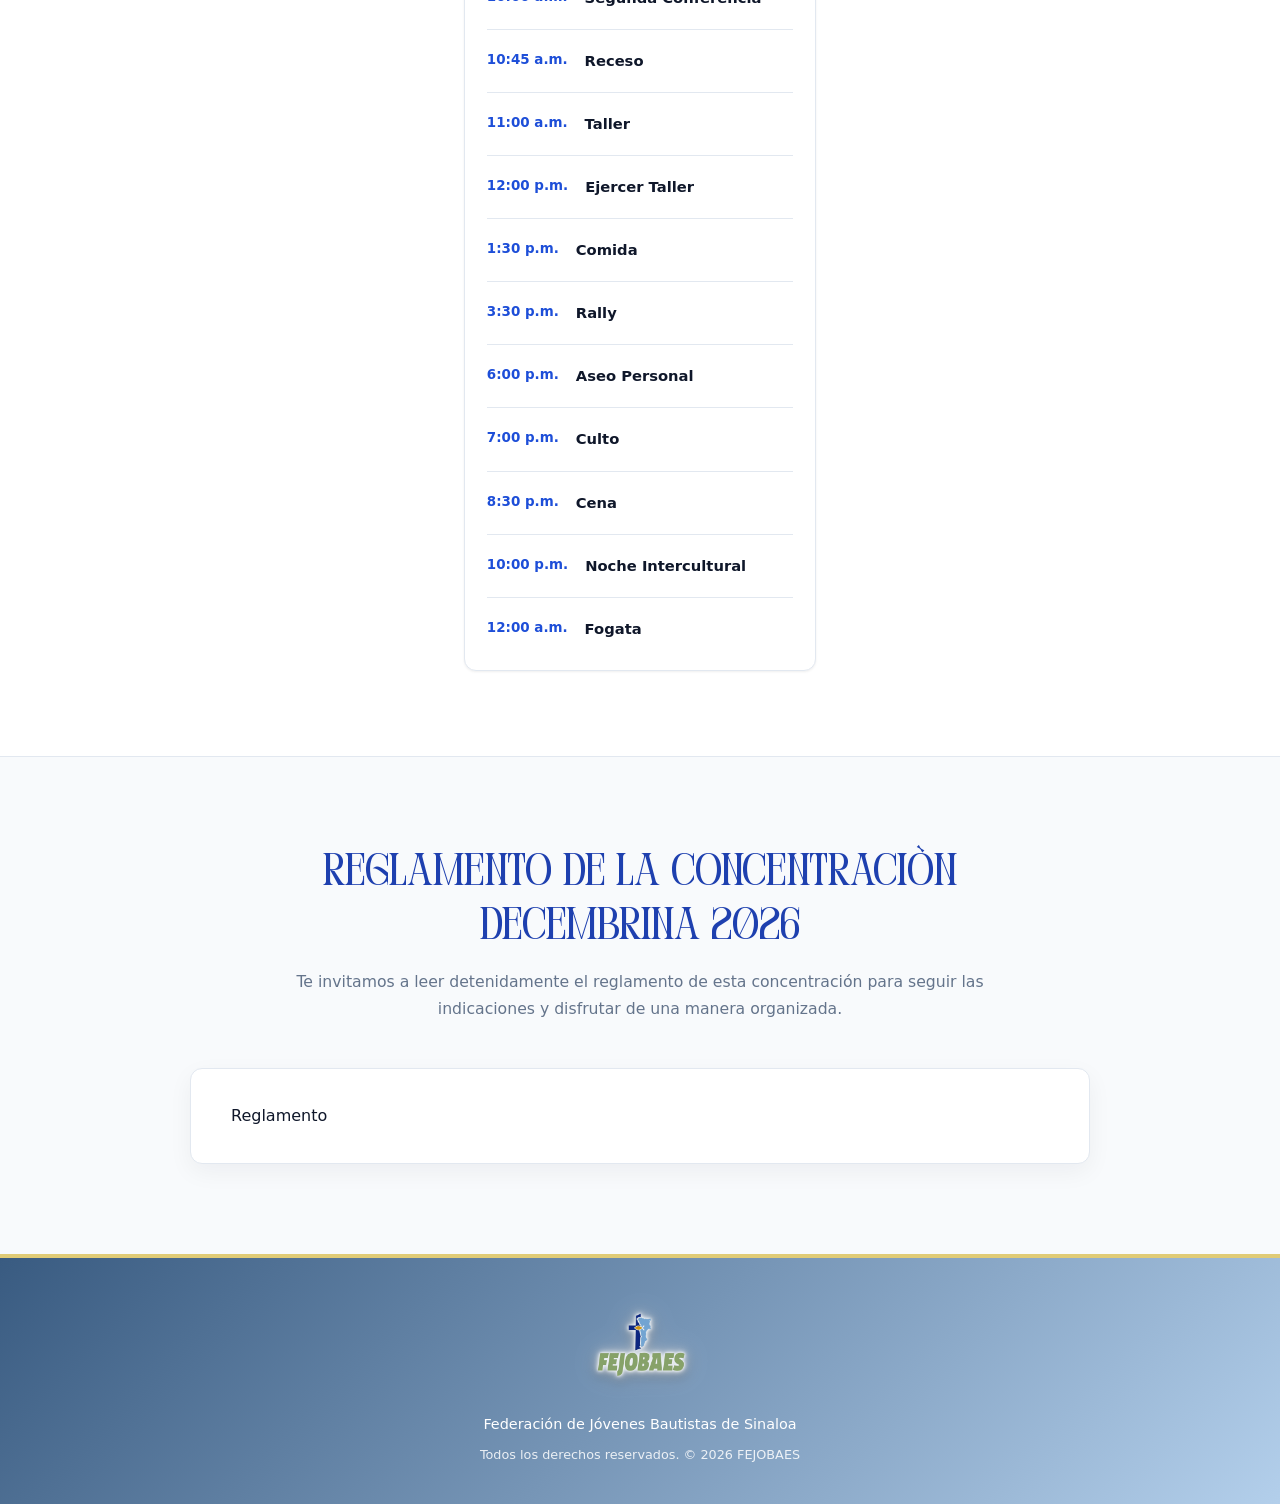
==== commit 32f359a0: "Segundo Commit: "Sección Invitado y correcciones en formulario"" ====
--- a/index.html
+++ b/index.html
@@ -73,70 +73,93 @@
         <!-- INFORMACIÓN GENERAL -->
         <section id="concentracion" class="section concentracion-section">
 
-            <div class="section-heading">
-
-                <h2>
-                    Sobre la concentracion
-                </h2>
-
-            </div>
-
-            <div class="concentracion-content">
-
-                <div class="concentracion-description">
-
-                    <h3>Un nuevo yo en Cristo</h3>
-
-                    <p>
-                        Cada año la Federeación de Jóvenes Bautistas del Estado de Sinaloa organizamos una Concentración Decembrina 
-                        con el propósito de fortalecer nuestra vida espiritual y las relaciones entre zonas de FEJOBAES.
-                    </p>
-
-                    <p>
-                        Este año la Concentración tendrá por nombre "Un nuevo Yo en Cristo", esta edición tendrá talleres, 
-                        conferencias, dinámicas, devocionales, entre otras cosas.
-                    </p>
-
-                    
-
-                </div>
-
-                <div class="info-grid">
-
-                    <article class="info-card">
-                        <h3>Fecha</h3>
-                        <p>18, 19 y 20 de Diciembre</p>
-                    </article>
-
-                    <article class="info-card">
-                        <h3>Ubicación</h3>
-                        <p>Calle Corregidora 10, 81310 Bagojo Colectivo, Sin.</p>
-                    </article>
-
-                    <article class="info-card">
-                        <h3>Inscripción $500</h3>
-                        <p>No. Cuenta: 0496930384 </p><br>
-                        <p>CLABE: 677731044969303849</p><br>
-                        <p>OXXO: 7992000496930384</p><br>
-                        <p>Titular: PRECIADO RUBI PEÑUELAS DENZEL ALBERTO</p>
-
-                    </article>
-
-                    <article class="info-card">
-                        <h3>¿Qué llevar?</h3>
-                        <p>- Biblia</p>
-                        <p>- Sleeping para dormir</p>
-                        <p>- Cobijas</p>
-                        <p>- Artículos de aseo personal</p>
-                        <p>- Ropa deportiva</p>
-                        <p>- Repelente para zancudos</p>
-                    </article>
-
-                </div>
-
-            </div>
-
-        </section>
+        <div class="section-heading">
+            <h2>
+                Sobre la concentracion
+            </h2>
+        </div>
+
+        <div class="concentracion-content">
+
+            <div class="concentracion-description">
+
+                <h3>Un nuevo yo en Cristo</h3>
+
+                <p>
+                    Cada año la Federación de Jóvenes Bautistas del Estado de Sinaloa organizamos una Concentración Decembrina 
+                    con el propósito de fortalecer nuestra vida espiritual y las relaciones entre zonas de FEJOBAES.
+                </p>
+
+                <p>
+                    Este año la Concentración tendrá por nombre "Un nuevo Yo en Cristo", esta edición tendrá talleres, 
+                    conferencias, dinámicas, devocionales, entre otras cosas.
+                </p>
+
+            </div>
+
+            <div class="info-grid">
+
+                <article class="info-card">
+                    <h3>Fecha</h3>
+                    <p>18, 19 y 20 de Diciembre</p>
+                </article>
+
+                <article class="info-card">
+                    <h3>Ubicación</h3>
+                    <p>Calle Corregidora 10, 81310 Bagojo Colectivo, Sin.</p>
+                </article>
+
+                <article class="info-card">
+                    <h3>Inscripción $500</h3>
+                    <p>No. Cuenta: 0496930384 </p><br>
+                    <p>CLABE: 677731044969303849</p><br>
+                    <p>OXXO: 7992000496930384</p><br>
+                    <p>Titular: PRECIADO RUBI PEÑUELAS DENZEL ALBERTO</p>
+                </article>
+
+                <article class="info-card">
+                    <h3>¿Qué llevar?</h3>
+                    <p>- Biblia</p>
+                    <p>- Sleeping para dormir</p>
+                    <p>- Cobijas</p>
+                    <p>- Artículos de aseo personal</p>
+                    <p>- Ropa deportiva</p>
+                    <p>- Repelente para zancudos</p>
+                </article>
+
+            </div>
+
+            <!-- NUEVO BLOQUE: Invitado Especial 2026 -->
+            <div class="invitado-especial">
+                <h3 class="invitado-subtitulo">Invitado Especial de esta edición 2026</h3>
+
+                <article class="invitado-card">
+                    <div class="invitado-foto">
+                        <!-- Cambia "img/invitado.jpg" por la ruta real de tu imagen -->
+                        <img src="imgs/invitado.jpg" alt="Invitado Especial 2026">
+                    </div>
+
+                    <div class="invitado-detalle">
+                        <h4>Josué Miranda López</h4>
+                        <span class="invitado-rol">Encargado de Proyecto del Ministerio Estudiantil a Nivel Nacional</span>
+                        <p>
+                            <br>
+                            Soy Josué Miranda, director del Ministerio Estudiantil de la Convención Regional Bautista Emmanuel (CRBE) 
+                            de Jalisco, y del movimiento ECO – Alcance Estudiantil de la Convención Nacional Bautista de México. 
+                            <br><br>
+                            Mi labor consiste en movilizar a jóvenes para establecer ministerios y estudios bíblicos en las 
+                            universidades, compartir el evangelio con estudiantes universitarios dentro y fuera de los campus, 
+                            y capacitar a líderes y jóvenes para extender el evangelio de Jesucristo.
+                        </p>
+                    </div>
+
+                </article>
+            </div>
+
+        </div>
+
+    </section>
+
 
 
         <!-- TALLERES -->
@@ -221,7 +244,7 @@
                 <article class="schedule-day">
 
                     <div class="schedule-day-heading">
-                        <span>DÍA 01</span>
+                        <span>VIERNES</span>
                         <h3>18 diciembre</h3>
                     </div>
 
@@ -271,7 +294,7 @@
                 <article class="schedule-day">
 
                     <div class="schedule-day-heading">
-                        <span>DÍA 02</span>
+                        <span>SÁBADO</span>
                         <h3>19 diciembre</h3>
                     </div>
 
@@ -399,7 +422,7 @@
                 <article class="schedule-day">
 
                     <div class="schedule-day-heading">
-                        <span>DÍA 03</span>
+                        <span>DOMINGO</span>
                         <h3>20 diciembre</h3>
                     </div>
 
--- a/style-index.css
+++ b/style-index.css
@@ -1132,3 +1132,103 @@
     }
 
 }
+
+/* Hace que abarque ambas columnas de concentracion-content */
+.invitado-especial {
+    grid-column: 1 / -1; 
+    width: 100%;
+    margin-top: 2rem;
+}
+
+/* Misma tipografía serif y estilo que el título "UN NUEVO YO EN CRISTO" */
+.invitado-subtitulo {
+    font-family: inherit;
+    font-size: 2rem;
+    text-transform: uppercase;
+    letter-spacing: 1px;
+    color: #1f364d;
+    margin-bottom: 1.5rem;
+    text-align: left;
+}
+
+/* Tarjeta idéntica a tus .info-card pero a lo largo */
+.invitado-card {
+    display: flex;
+    align-items: center;
+    gap: 2.5rem;
+    width: 100%;
+    padding: 2rem 2.5rem;
+    background-color: #f3f6f8;
+    border-radius: 10px;
+    border-left: 5px solid #1f364d; /* Borde izquierdo como tus tarjetas de arriba */
+    box-shadow: 0 2px 10px rgba(0, 0, 0, 0.04);
+    box-sizing: border-box;
+}
+
+.invitado-foto {
+    flex-shrink: 0;
+}
+
+.invitado-foto img {
+    width: 180px;
+    height: 180px;
+    object-fit: cover;
+    border-radius: 50%;
+    border: 3px solid #ffffff;
+    box-shadow: 0 4px 10px rgba(0, 0, 0, 0.1);
+    display: block;
+}
+
+.invitado-detalle {
+    flex: 1;
+}
+
+.invitado-detalle h4 {
+    font-family: inherit;
+    font-size: 1.4rem;
+    color: #1f364d;
+    margin: 0 0 0.3rem 0;
+}
+
+.invitado-rol {
+    display: inline-block;
+    font-family: inherit;
+    font-size: 0.95rem;
+    font-weight: 600;
+    color: #4a6580;
+    margin-bottom: 0.8rem;
+}
+
+.invitado-detalle p {
+    font-family: inherit;
+    font-size: 1rem;
+    line-height: 1.6;
+    color: #556575;
+    margin: 0;
+}
+
+.invitado-especial h3 {
+    font-family: 'Perandory', serif;
+
+    font-size: 2.8rem;
+    font-weight: normal;
+
+    color: var(--blue-header);
+
+    margin-bottom: 20px;
+}
+
+/* Adaptación para celulares */
+@media (max-width: 768px) {
+    .invitado-card {
+        flex-direction: column;
+        text-align: center;
+        padding: 1.5rem;
+        gap: 1.25rem;
+    }
+
+    .invitado-subtitulo {
+        text-align: center;
+        font-size: 1.5rem;
+    }
+}
